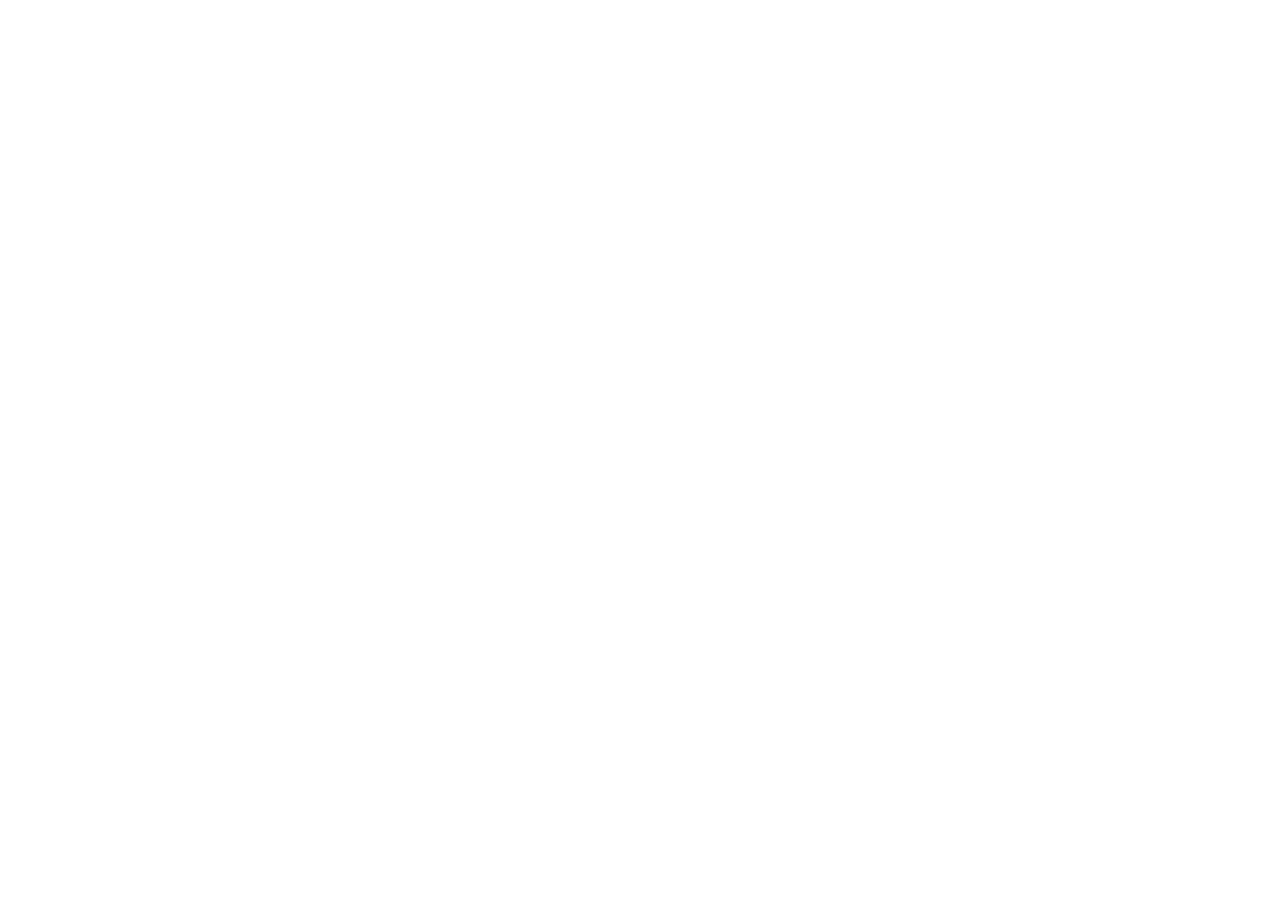
==== index.html @ e68f474b "ajout structure html" ====
<!DOCTYPE html>
<html lang="en">
<head>
    <meta charset="UTF-8">
    <meta name="viewport" content="width=device-width, initial-scale=1.0">
    <title>Document</title>
</head>
<body>
                                                                                                
</body>
</html>
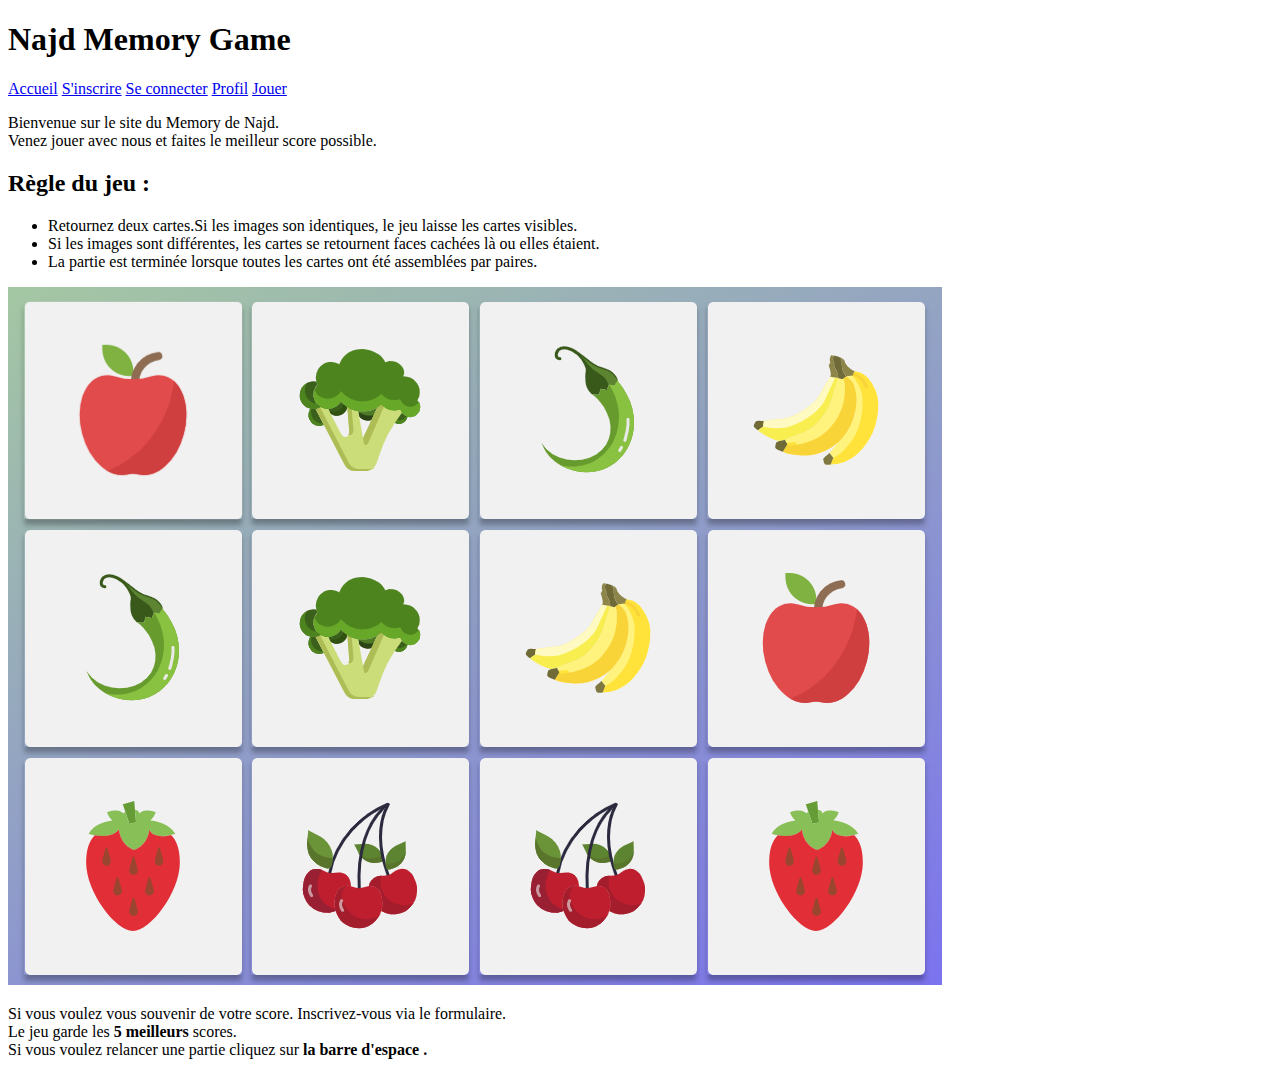
==== commit be65ea47: "uptade" ====
--- a/index.html
+++ b/index.html
@@ -3,9 +3,58 @@
 <head>
     <meta charset="UTF-8">
     <meta name="viewport" content="width=device-width, initial-scale=1.0">
-    <title>Document</title>
+    <title>Memory-Game</title>
+    <link rel="stylesheet" href="css/style.css">
+
 </head>
 <body>
-                                                                                                
+<header>
+    <h1>Najd Memory Game</h1>
+</header>
+<section>
+    <nav>
+        <div class="menu">
+            <a href="index.html">Accueil</a>
+            <a href="inscription.html">S'inscrire</a>
+            <a href="connexion.html">Se connecter</a>
+            <a href="profil.html">Profil</a>
+            <a href="jouer.html">Jouer</a>
+        </div>
+    </nav>
+    <div class="container">
+        <p>
+            Bienvenue sur le site du Memory de Najd. <br />Venez jouer avec nous
+            et faites le meilleur score possible.
+        </p>
+        <h2>Règle du jeu :</h2>
+        <ul>
+            <li>
+                Retournez deux cartes.Si les images son identiques, le jeu laisse
+                les cartes visibles.
+            </li>
+            <li>
+                Si les images sont différentes, les cartes se retournent faces
+                cachées là ou elles étaient.
+            </li>
+            <li>
+                La partie est terminée lorsque toutes les cartes ont été assemblées
+                par paires.
+            </li>
+        </ul>
+        <img src="images/memory_detail.png" alt="memory_detail" />
+
+        <p>
+            Si vous voulez vous souvenir de votre score. Inscrivez-vous via le
+            formulaire. <br />Le jeu garde les <strong>5 meilleurs</strong> scores.
+            <br />Si vous voulez relancer une partie cliquez sur
+            <strong>la barre d'espace .</strong>
+        </p>
+    </div>
+</section>
+<script src="js/app.js"></script>
+</body>
+
+</html>
+<script src="app.js"></script>
 </body>
 </html>